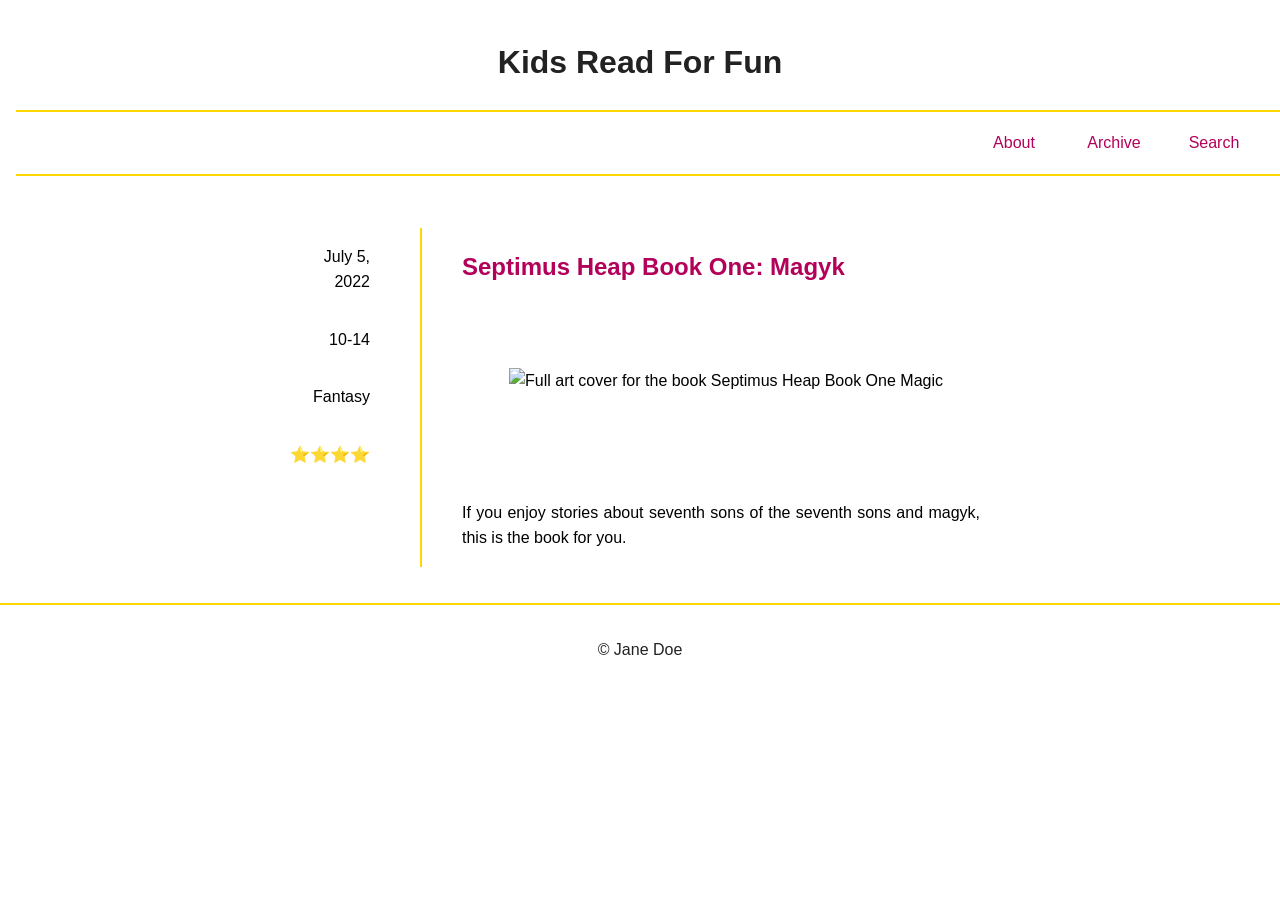
==== blog/blog.html @ cff10327 "Blog part 1 t1" ====
<!DOCTYPE html>
<html lang="en">
<head>
    <meta charset="UTF-8">
    <meta name="viewport" content="width=device-width, initial-scale=1.0">
    <title>Blog</title>
    <link rel="stylesheet" href="https://cdnjs.cloudflare.com/ajax/libs/normalize/8.0.1/normalize.css">
    <link rel="stylesheet" href="blog.css">
</head>
<body>
        
    <header>
        <h1>Kids Read For Fun</h1>
        <hr class ="full-line">
        <nav aria-label="main menu">
            <ul class="main-nav">
                <li><a href="#">About</a></li>
                <li><a href="#">Archive</a></li>
                <li><a href="#">Search</a></li>
            </ul>
        </nav>
        <hr class ="full-line">
    </header>

    <main id="main-content" role="main">
        <section id="book-list" aria-label="Book Reviews">
            <article class="book">
                <p>July 5, 2022</p>
                <p>10-14</p>
                <p>Fantasy</p>
                <p><span aria-label: "4 out of 5 stars" role="img">⭐⭐⭐⭐</span></p>
                <div class = "vertical-divider"></div>
                <h2>Septimus Heap Book One: Magyk</h2>
                <img src="https://upload.wikimedia.org/wikipedia/en/5/5f/Magkycover2.jpg" alt="Full art cover for the book Septimus Heap Book One Magic">
                <p id='desc'>If you enjoy stories about seventh sons of the seventh sons and magyk, this is the book for you.</p>
            </article>

        </section>

    </main>

    <hr class ="full-line">

    <footer>
        <p>&copy; Jane Doe</p>
    </footer>
</body>
</html>
---- blog/blog.css ----
body {
    font-family: Arial, sans-serif;
    margin: 0;
    padding: 0;
    line-height: 1.6;
}
header, footer {
    color: #222;
    padding: 1rem;
    text-align: center;
}

.full-line {
    width: 100vw;
    margin: 0;
    border: none;
    border-top: 2px solid gold;
}

nav {
    display: flex;
    justify-content: right;
}

.main-nav {
    list-style: none;
    padding: 0;
    display: grid;
    grid-template-columns: 100px 100px 100px;
    justify-content: center;
}
.main-nav li {
    padding: 2px;
}
.main-nav a {
    color: #b30059;
    text-decoration: none;
}
#book-list {
    padding: 0 2rem;
}

.book {
    border-top: 2px solid gold;
    padding: 1rem;
    max-width: 700px;
    margin: 20px auto;
    display: grid;
    grid-template-columns: auto min-content;
}

.book h2 {
    color: #b30059;
    font-size: 1.5rem;
    text-align: center;
    grid-row: 5/6;
    grid-column: 1/2;
}

.book p {
    padding-right: 10px;
    grid-column: 2/3;
    text-align: end;
}

.book img {
    max-width: 100%;
    display: block;
    margin: 0 auto;
    grid-row: 6/7;
}

#desc {
    grid-column: 1/3;
    text-align: justify;
}

@media (min-width: 800px) {
    .main-nav {
        display: grid;
        grid-template-columns: 100px 100px 100px;
        justify-content: center;
    }

    .book {
        display: grid;
        grid-template-columns: min-content 2px auto;
        grid-column-gap: 40px;
        justify-content: center;
        border-top:none;
    }   

    .book p {
        padding-right: 10px;
        grid-column: 1/2;
        text-align: end;
    }

    .vertical-divider {
        background-color: gold;
        width: 2px;
        grid-row: 1/12;
        grid-column: 2/3;
    }

    .book h2 {
        color: #b30059;
        font-size: 1.5rem;
        text-align: left;
        grid-row: 1/3;
        grid-column: 3/4;
    }

    .book img {
        max-width: 100%;
        display: block;
        margin: 0 auto;
        grid-column: 3/4;
        grid-row: 3/11;
    }

    #desc {
        grid-column: 3/4;
        grid-row:11/12;
        text-align: justify;
    }
}
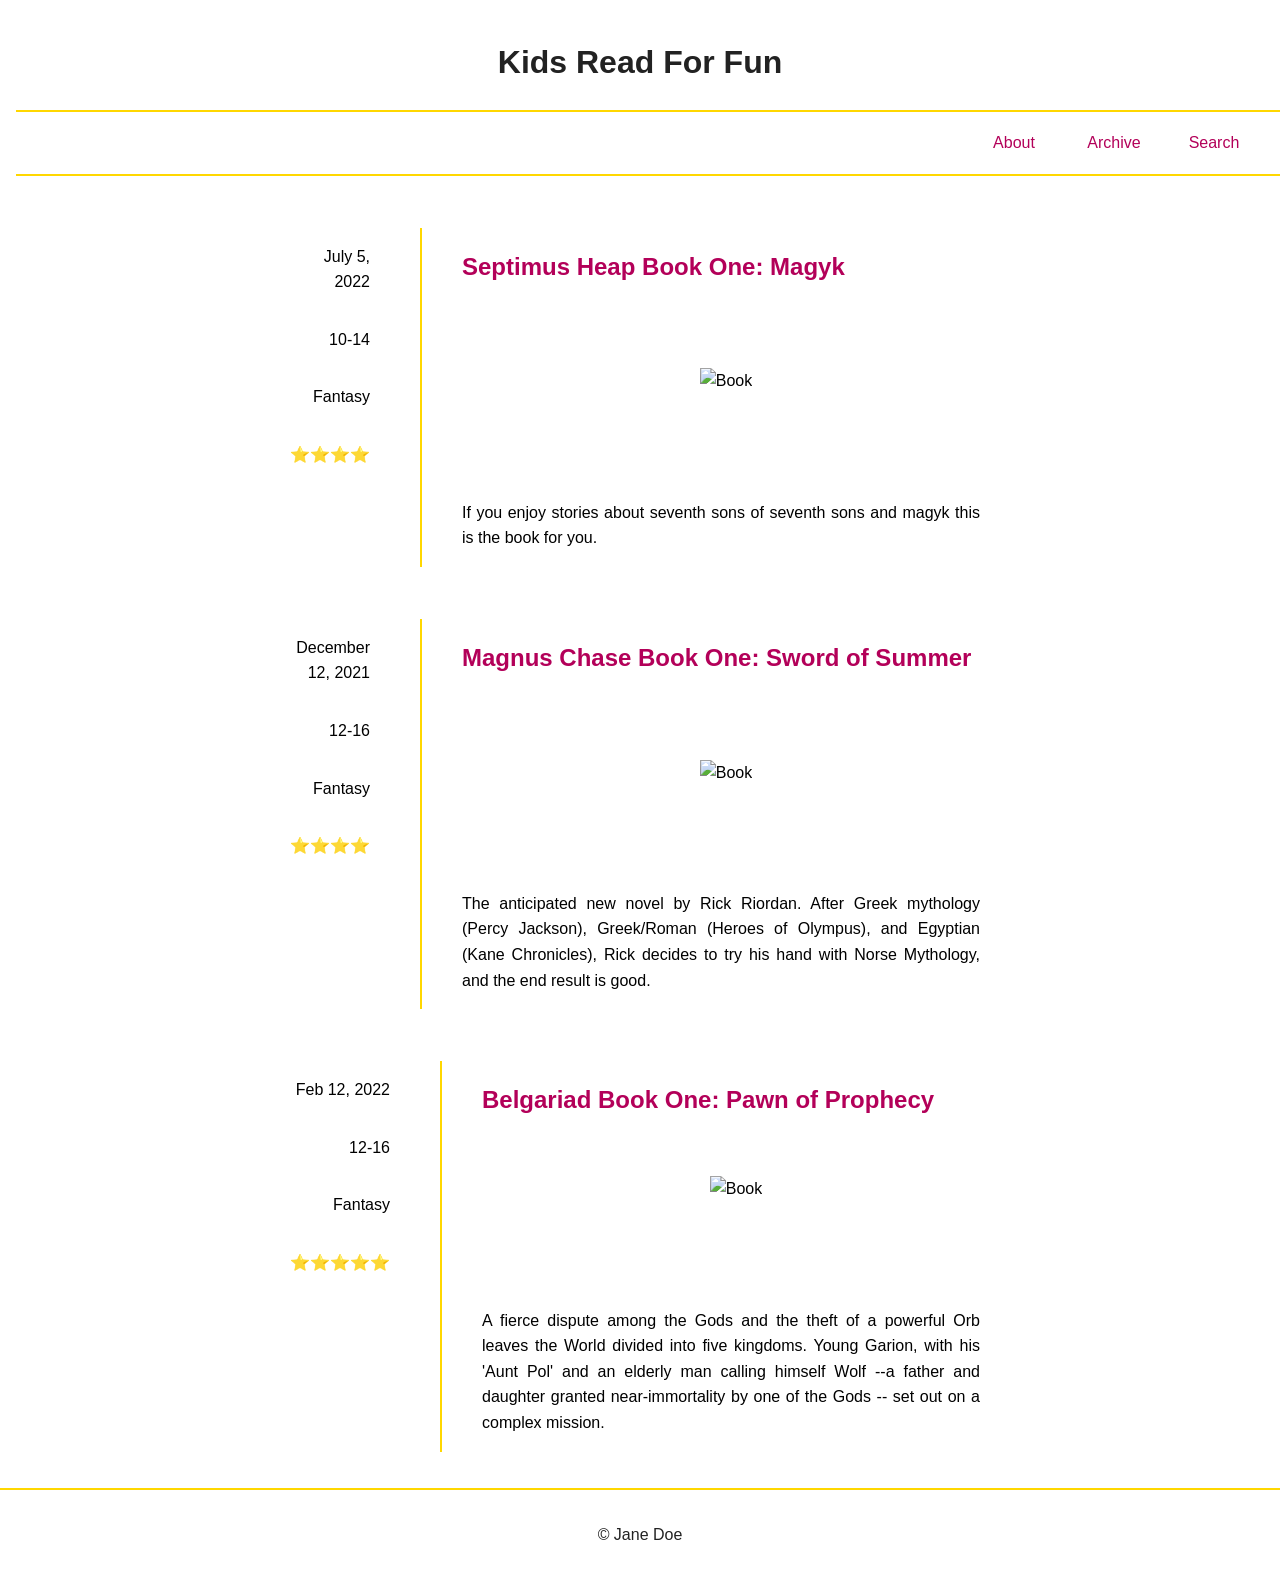
==== commit b72bcdef: "Blog Part 2 Link for 3rd img is correct. Will not render due to privacy settings on PC" ====
--- a/blog/blog.html
+++ b/blog/blog.html
@@ -6,6 +6,7 @@
     <title>Blog</title>
     <link rel="stylesheet" href="https://cdnjs.cloudflare.com/ajax/libs/normalize/8.0.1/normalize.css">
     <link rel="stylesheet" href="blog.css">
+    <script src = 'blog.js' defer></script>
 </head>
 <body>
         
@@ -24,7 +25,7 @@
 
     <main id="main-content" role="main">
         <section id="book-list" aria-label="Book Reviews">
-            <article class="book">
+            <!-- <article class="book">
                 <p>July 5, 2022</p>
                 <p>10-14</p>
                 <p>Fantasy</p>
@@ -33,7 +34,7 @@
                 <h2>Septimus Heap Book One: Magyk</h2>
                 <img src="https://upload.wikimedia.org/wikipedia/en/5/5f/Magkycover2.jpg" alt="Full art cover for the book Septimus Heap Book One Magic">
                 <p id='desc'>If you enjoy stories about seventh sons of the seventh sons and magyk, this is the book for you.</p>
-            </article>
+            </article> -->
 
         </section>
 
